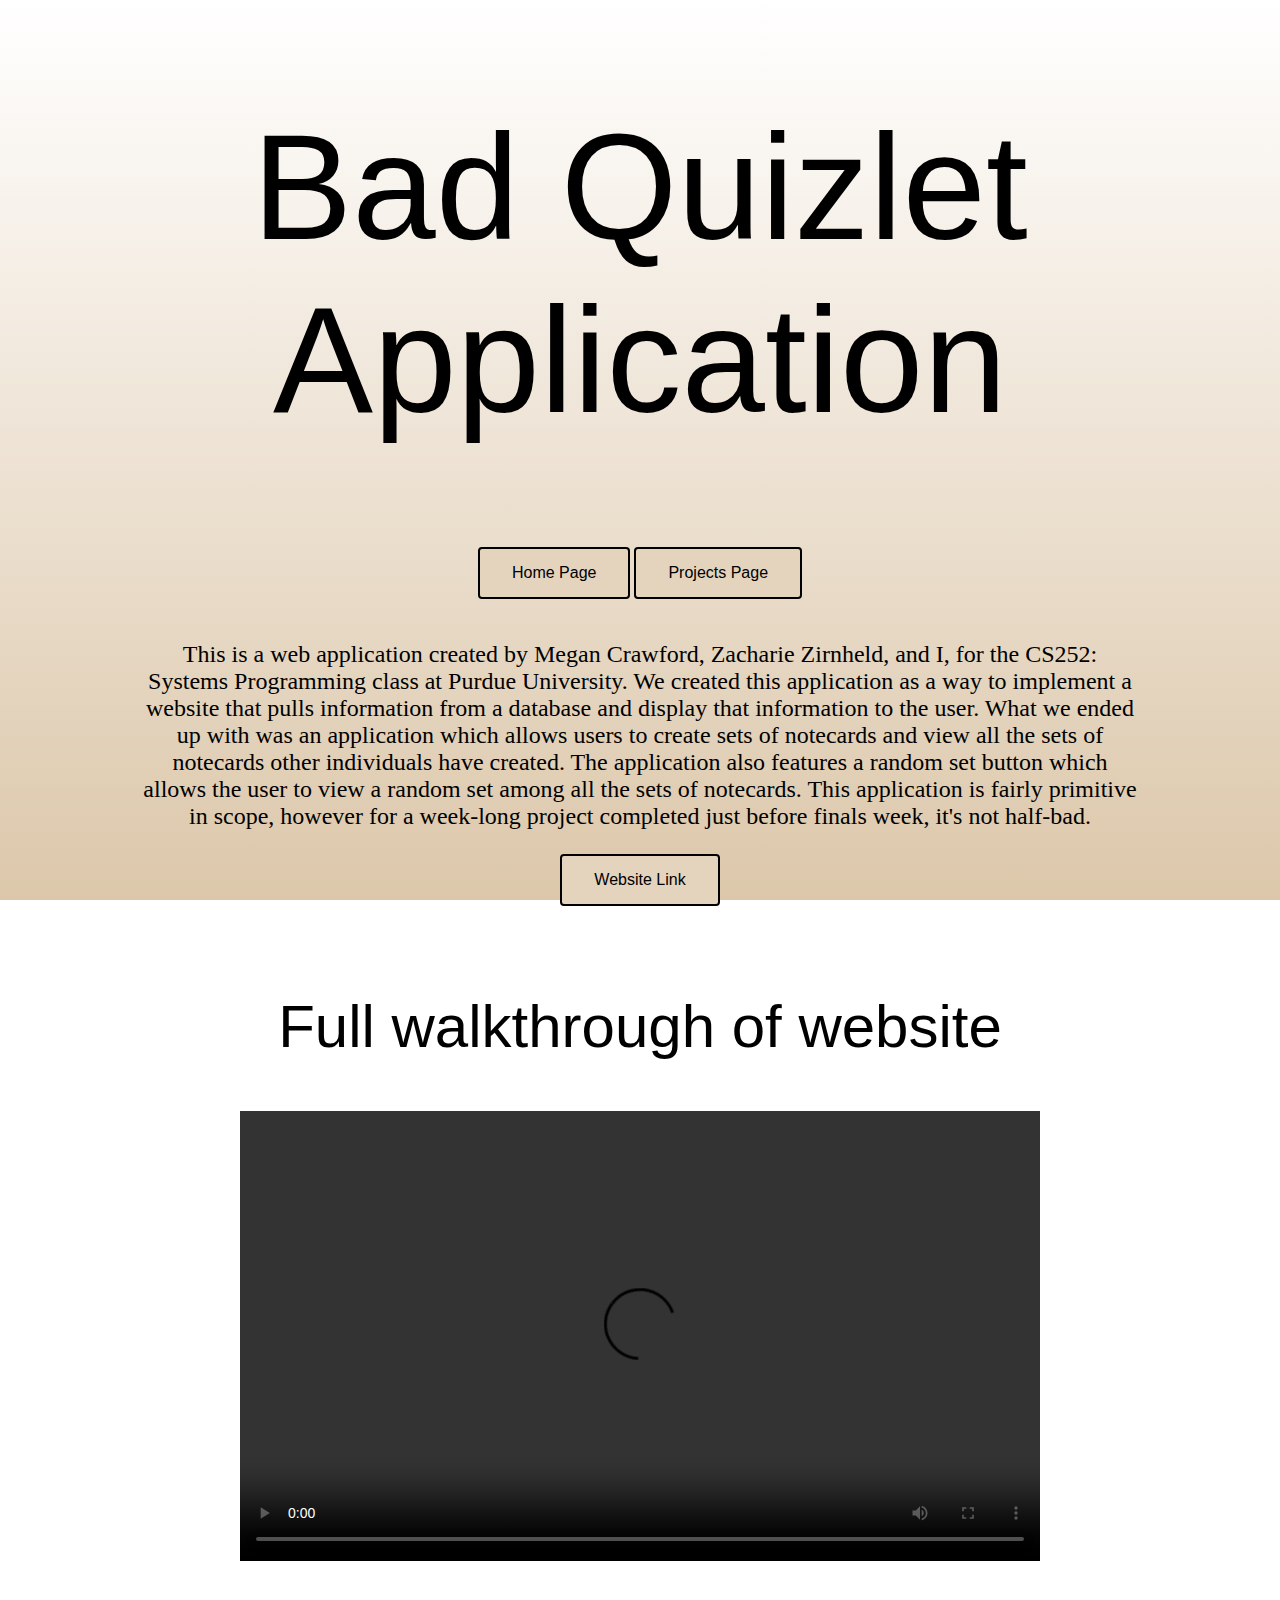
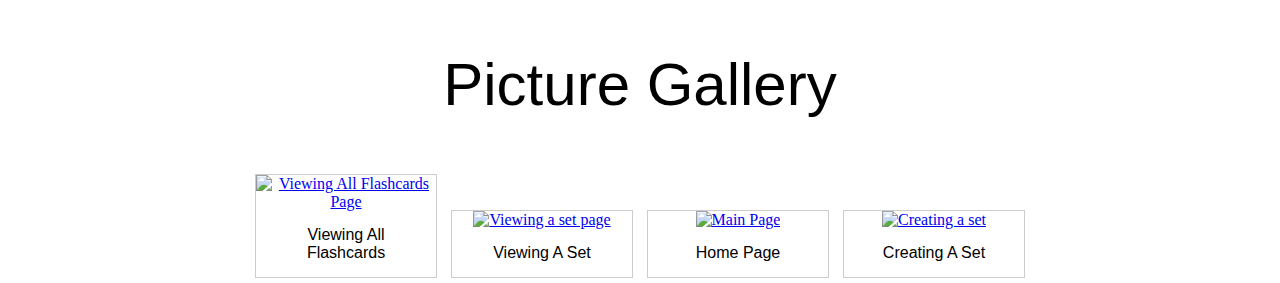
==== HTML/BadQuizlet.html @ 5fcfe098 "My First Commit hehe XD" ====
<!DOCTYPE html>
<html>
<head>

	<link rel="stylesheet" href="../StyleSheets/eachProject.css">

	<title>
		Bad Quizlet Project By Chris Chaney
	</title>
</head>
<body>

	<h1>
		Bad Quizlet Application
	</h1>

	<a href="../home.html" class="button">Home Page</a>
	<a href="projects.html" class="button">Projects Page</a>

	<br><br>

	<p>
		This is a web application created by Megan Crawford, Zacharie Zirnheld, and I, for the CS252: Systems Programming class at Purdue University. We created this application as a way to implement a website that pulls information from a database and display that information to the user. What we ended up with was an application which allows users to create sets of notecards and view all the sets of notecards other individuals have created. The application also features a random set button which allows the user to view a random set among all the sets of notecards. This application is fairly primitive in scope, however for a week-long project completed just before finals week, it's not half-bad.
	</p>

		<a href="http://badquizletapp.herokuapp.com" class="button">Website Link</a>

	<br><br><br>

	<h2>
		Full walkthrough of website
	</h2>

	<video width="800" height="450" controls>
  		<source src="../Videos/BadQuizlet.mp4" type="video/mp4">
  		<!--<source src="movie.ogg" type="video/ogg">-->
  		Your browser does not support the video tag.
	</video>

	<br><br><br>

	<h2>
		Picture Gallery
	</h2>

	<div class="gallery">
	  <a target="_blank" href="../ProjectImages/BadQuizlet2.png">
	    <img src="../ProjectImages/BadQuizlet2.png" alt="Viewing All Flashcards Page" width="600" height="400">
	  </a>
	  <div class="desc">Viewing All Flashcards</div>
	</div>

	<div class="gallery">
	  <a target="_blank" href="../ProjectImages/BadQuizlet3.png">
	    <img src="../ProjectImages/BadQuizlet3.png" alt="Viewing a set page" width="600" height="400">
	  </a>
	  <div class="desc">Viewing A Set</div>
	</div>

	<div class="gallery">
	  <a target="_blank" href="../ProjectImages/BadQuizlet1.png">
	    <img src="../ProjectImages/BadQuizlet1.png" alt="Main Page" width="600" height="400">
	  </a>
	  <div class="desc">Home Page</div>
	</div>

	<div class="gallery">
	  <a target="_blank" href="../ProjectImages/BadQuizlet4.png">
	    <img src="../ProjectImages/BadQuizlet4.png" alt="Creating a set" width="600" height="400">
	  </a>
	  <div class="desc">Creating A Set</div>
	</div>

</body>
</html>
---- StyleSheets/eachProject.css ----
html {
	height: 100%;
}

body {
	text-align: center;
	width: auto;
	height: 100%;
    margin: 0;
    background-repeat: no-repeat;
    background-attachment: fixed;
	background-image: linear-gradient(white, #dcc7aa);
	background-size: auto, auto;
	min-width: 1000px;
}

h1 {
	font: 150px Verdana, sans-serif;
	/*text-shadow: 0px 3px #808080;*/
	width: 100%;
	font-weight: 100;
}

h2 {
		font: 60px Verdana, sans-serif;
	/*text-shadow: 0px 3px #808080;*/
	width: 100%;
	font-weight: 100;
}

p {
	margin-left: auto;
	margin-right: auto;
	width: 1000px;
	font-family: Georgia, Times, "Times New Roman", serif;
	font-size: 24px;
}

div.gallery {
  margin: 5px;
  border: 1px solid #ccc;
  /*float: left;*/
  width: 180px;
  display: inline-block;
}

div.gallery:hover {
  border: 1px solid #777;
  box-shadow: 0 12px 16px 0 rgba(0,0,0,0.24), 0 17px 50px 0 rgba(0,0,0,0.19);
}

div.gallery img {
  width: 100%;
  height: auto;
}

div.desc {
  padding: 15px;
  text-align: center;
  font: 16px Verdana, sans-serif;
  font-weight: 500;
}

.button {
	border-radius: 4px;
  	background-color: #e4d4be;
  	border: 2px solid black;
  	color: black;
  	padding: 15px 32px;
  	text-align: center;
  	text-decoration: none;
  	display: inline-block;
  	font-family: Verdana, Geneva, sans-serif;
  	/*margin: 4px 2px;*/
  	cursor: pointer;
  	-webkit-transition-duration: 0.4s; /* Safari */
  	transition-duration: 0.4s;
}

.button:hover{
	box-shadow: 0 12px 16px 0 rgba(0,0,0,0.24), 0 17px 50px 0 rgba(0,0,0,0.19);
	background-color: black; /* Green */
  	color: white;
}
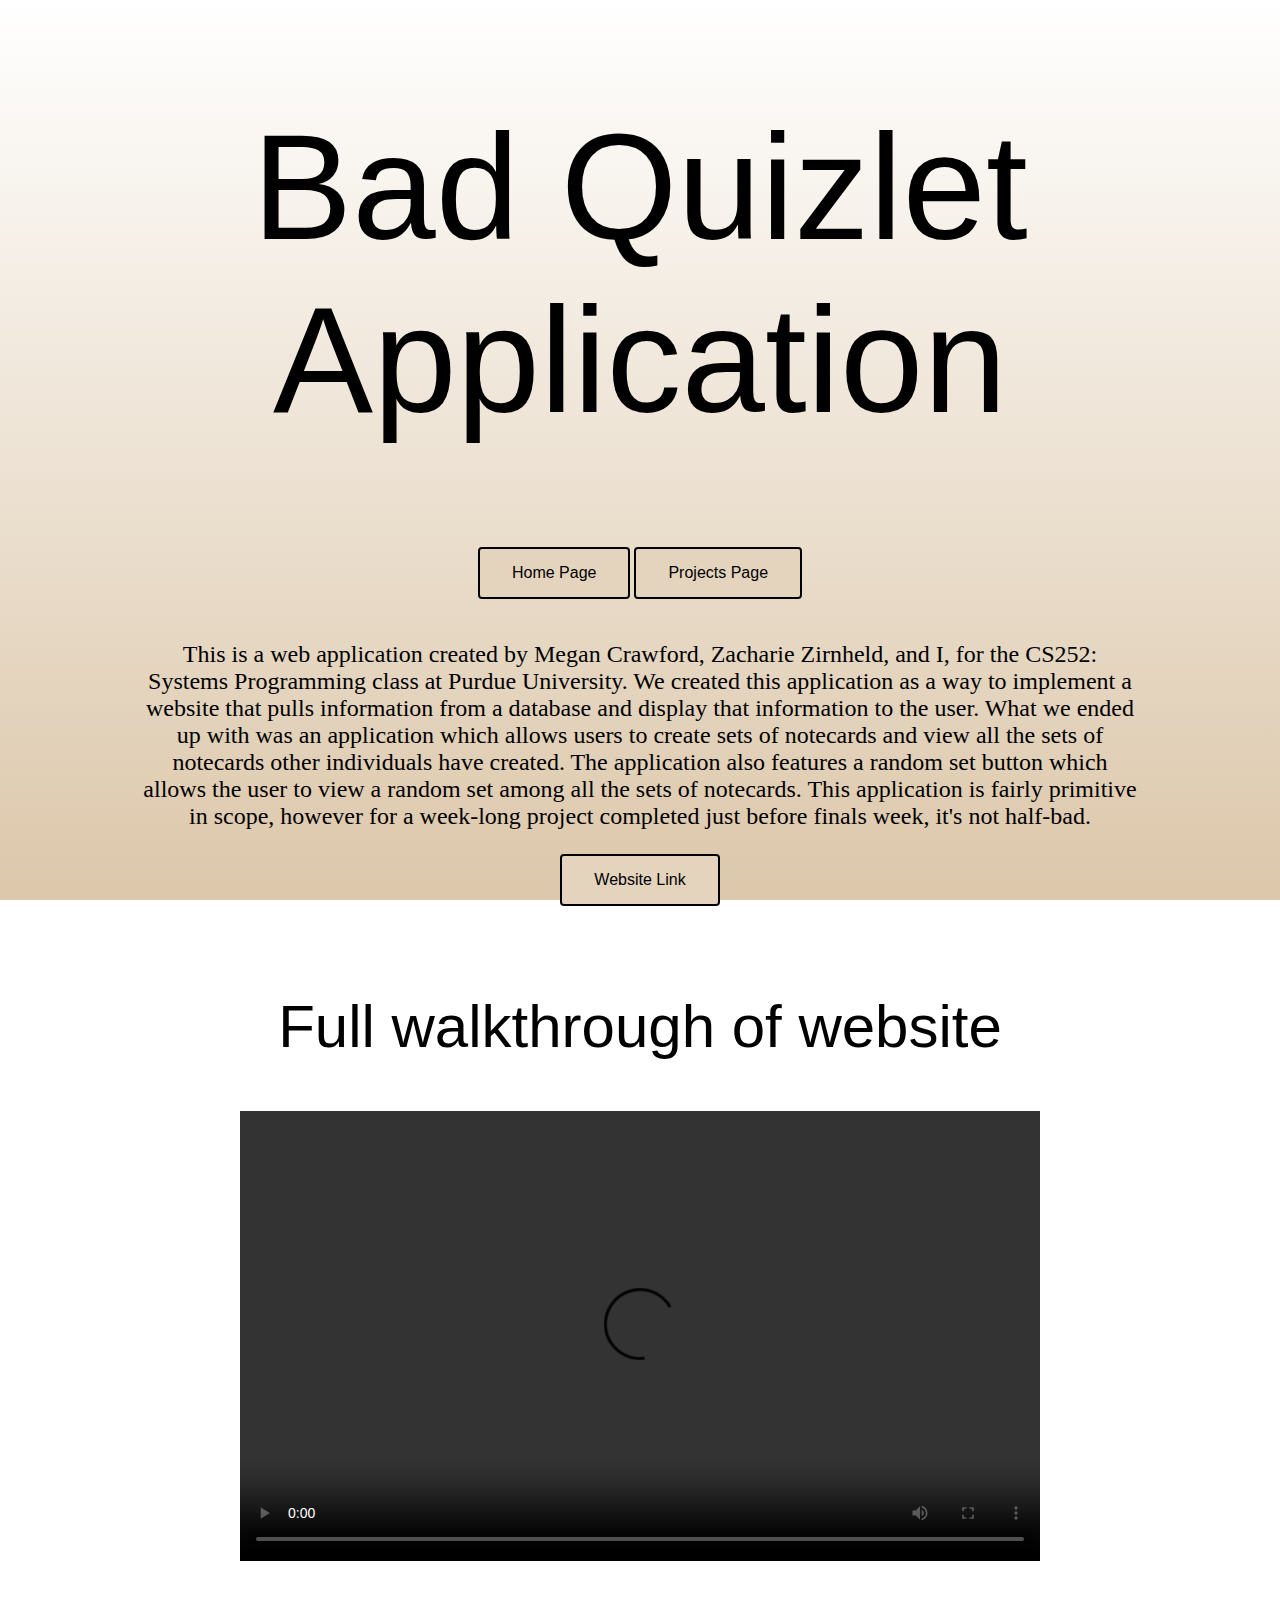
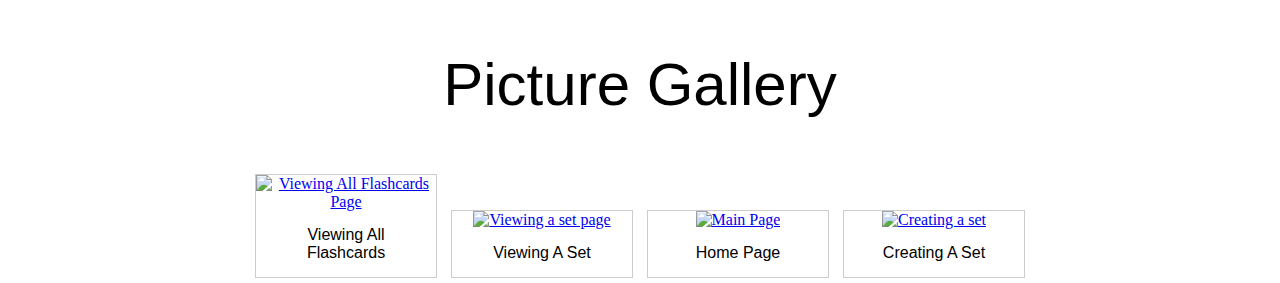
==== commit 354a4225: "Fixed spelling on a bunch of images" ====
--- a/HTML/BadQuizlet.html
+++ b/HTML/BadQuizlet.html
@@ -44,28 +44,28 @@
 	</h2>
 
 	<div class="gallery">
-	  <a target="_blank" href="../ProjectImages/BadQuizlet2.png">
+	  <a target="_blank" href="../ProjectImages/BadQuizlet2.PNG">
 	    <img src="../ProjectImages/BadQuizlet2.png" alt="Viewing All Flashcards Page" width="600" height="400">
 	  </a>
 	  <div class="desc">Viewing All Flashcards</div>
 	</div>
 
 	<div class="gallery">
-	  <a target="_blank" href="../ProjectImages/BadQuizlet3.png">
+	  <a target="_blank" href="../ProjectImages/BadQuizlet3.PNG">
 	    <img src="../ProjectImages/BadQuizlet3.png" alt="Viewing a set page" width="600" height="400">
 	  </a>
 	  <div class="desc">Viewing A Set</div>
 	</div>
 
 	<div class="gallery">
-	  <a target="_blank" href="../ProjectImages/BadQuizlet1.png">
+	  <a target="_blank" href="../ProjectImages/BadQuizlet1.PNG">
 	    <img src="../ProjectImages/BadQuizlet1.png" alt="Main Page" width="600" height="400">
 	  </a>
 	  <div class="desc">Home Page</div>
 	</div>
 
 	<div class="gallery">
-	  <a target="_blank" href="../ProjectImages/BadQuizlet4.png">
+	  <a target="_blank" href="../ProjectImages/BadQuizlet4.PNG">
 	    <img src="../ProjectImages/BadQuizlet4.png" alt="Creating a set" width="600" height="400">
 	  </a>
 	  <div class="desc">Creating A Set</div>
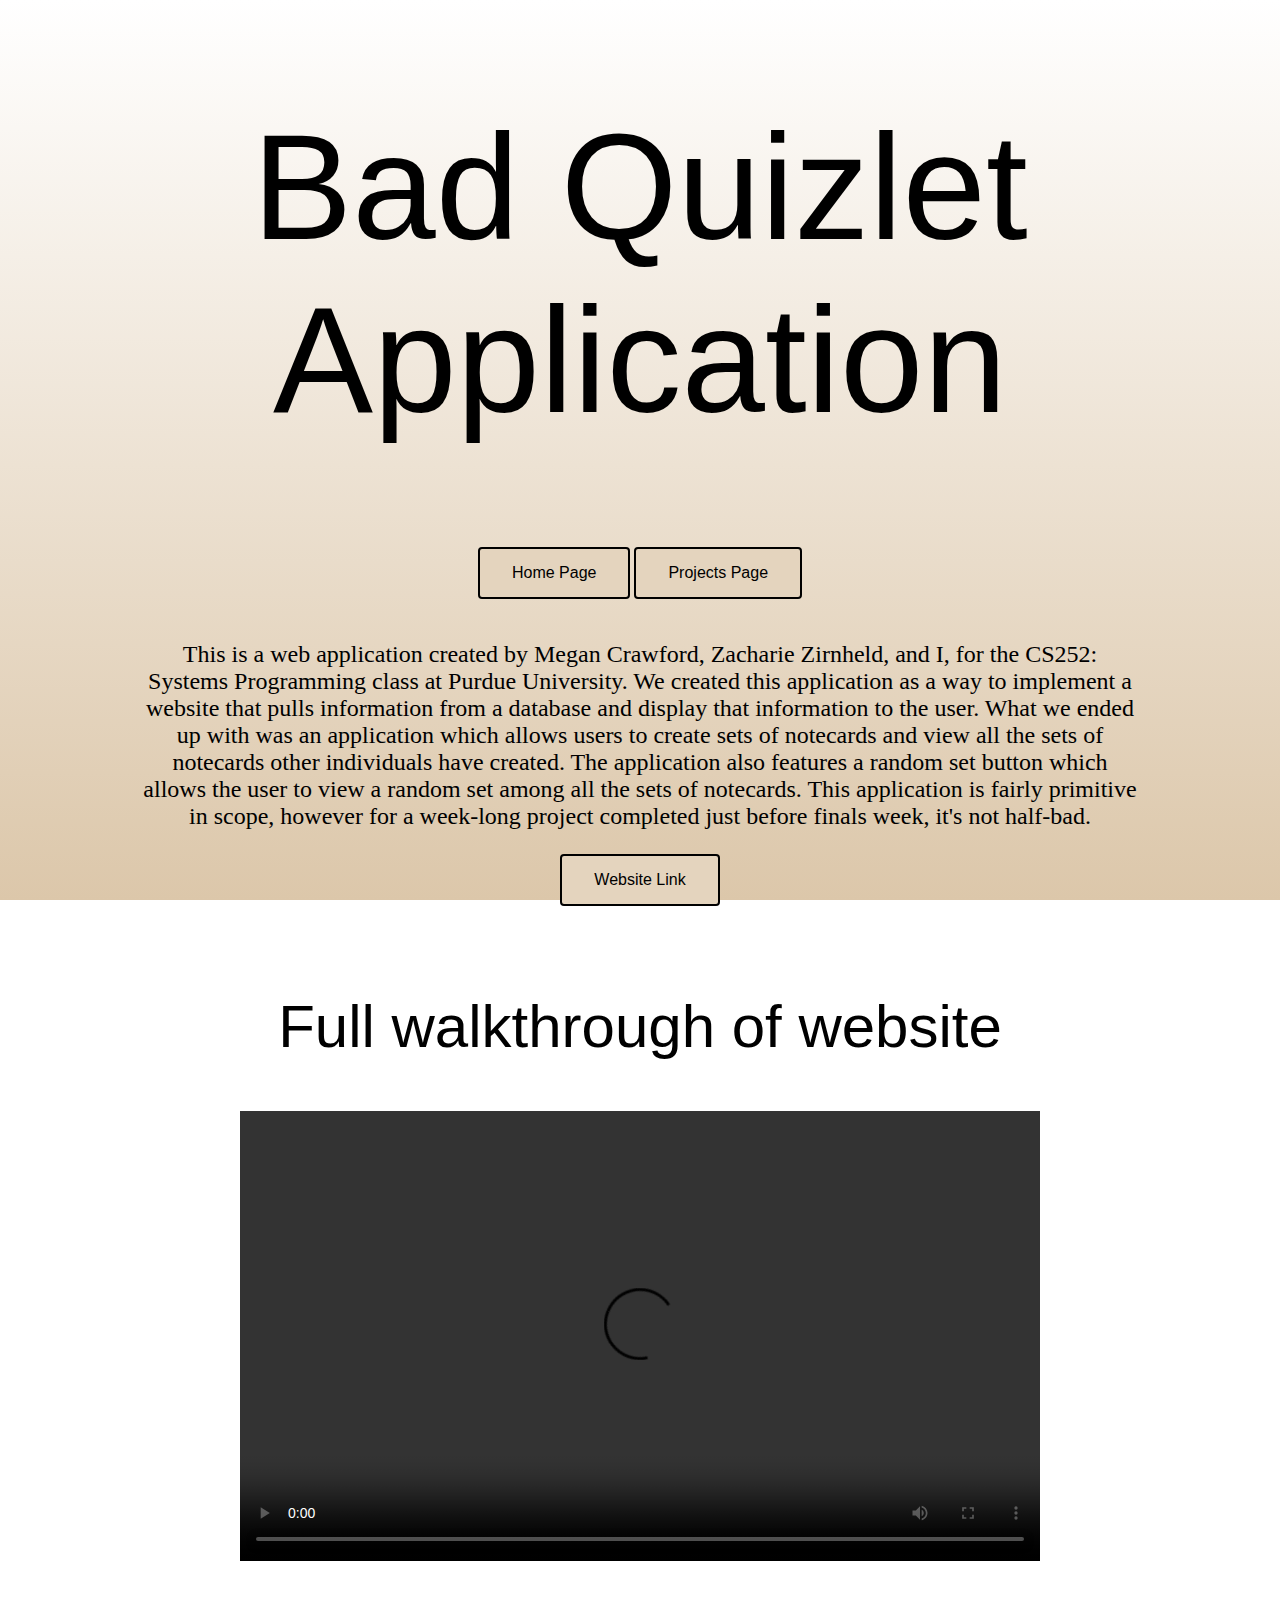
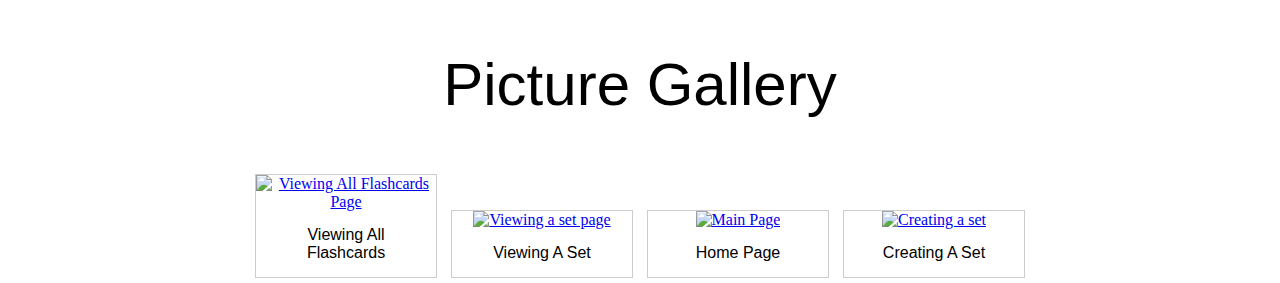
==== commit 54dad85c: "Github doesn't recognize my pictures. Why..." ====
--- a/HTML/BadQuizlet.html
+++ b/HTML/BadQuizlet.html
@@ -14,7 +14,7 @@
 		Bad Quizlet Application
 	</h1>
 
-	<a href="../home.html" class="button">Home Page</a>
+	<a href="../index.html" class="button">Home Page</a>
 	<a href="projects.html" class="button">Projects Page</a>
 
 	<br><br>
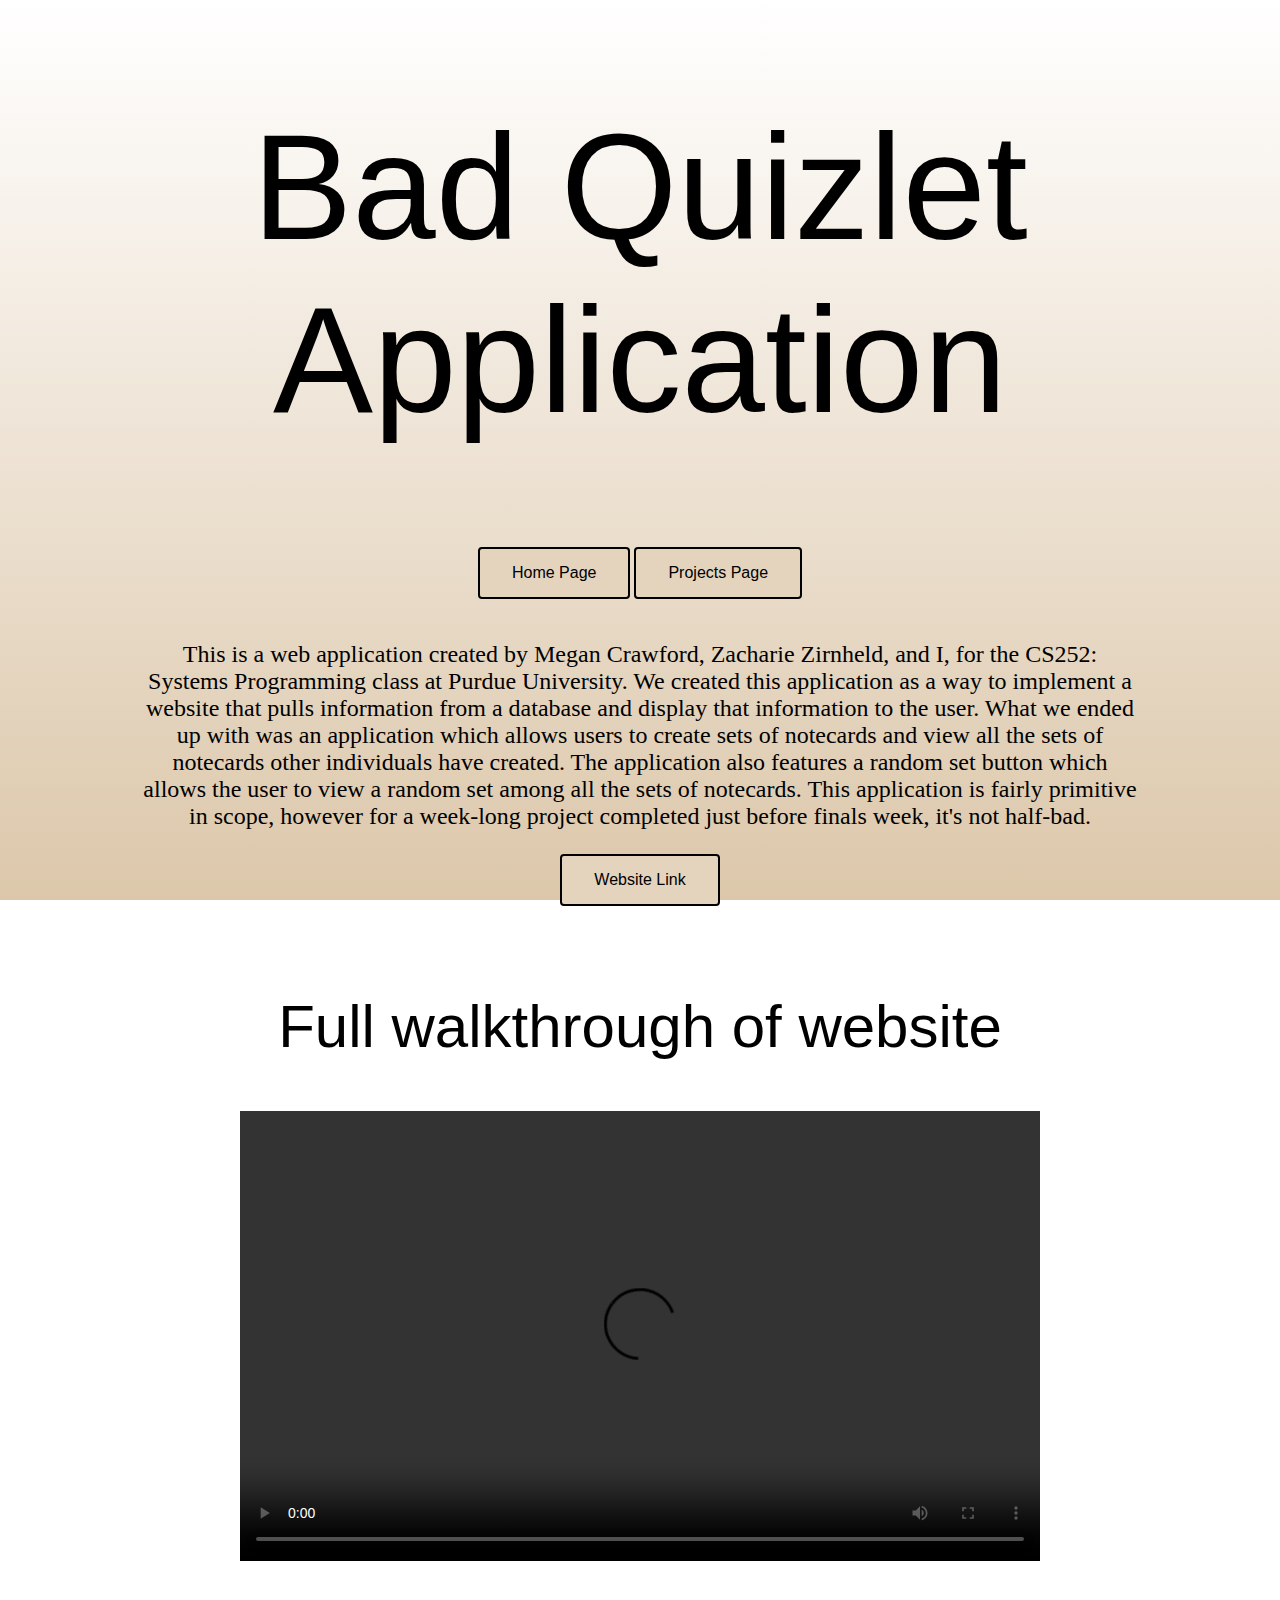
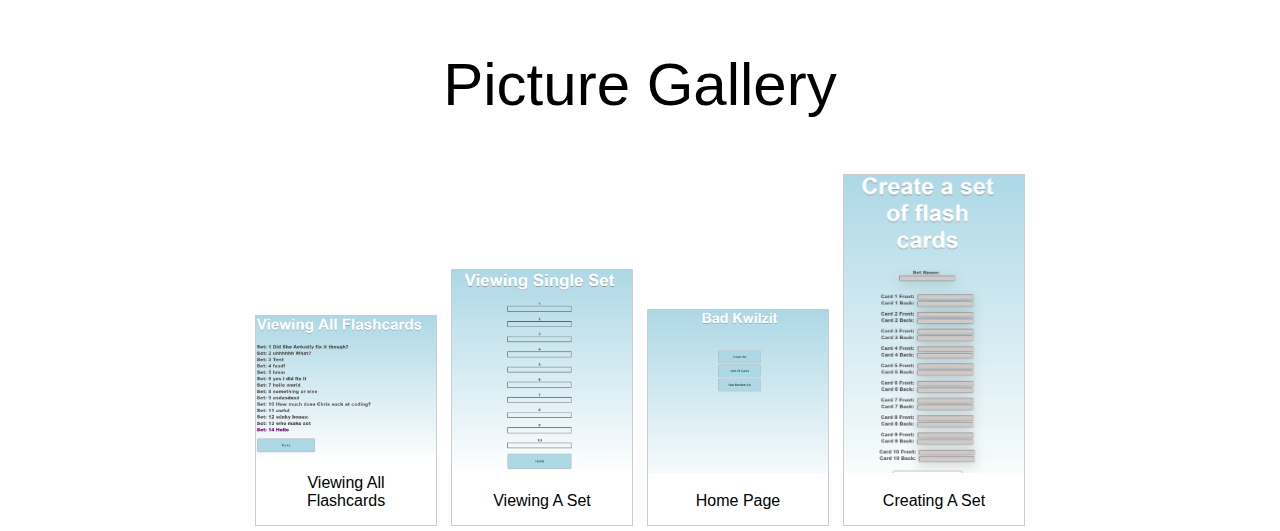
==== commit 46d8d3ac: "PICTURES ARE FINALLY FIXED MUAHAHA" ====
--- a/HTML/BadQuizlet.html
+++ b/HTML/BadQuizlet.html
@@ -45,28 +45,28 @@
 
 	<div class="gallery">
 	  <a target="_blank" href="../ProjectImages/BadQuizlet2.PNG">
-	    <img src="../ProjectImages/BadQuizlet2.png" alt="Viewing All Flashcards Page" width="600" height="400">
+	    <img src="../ProjectImages/BadQuizlet2.PNG" alt="Viewing All Flashcards Page" width="600" height="400">
 	  </a>
 	  <div class="desc">Viewing All Flashcards</div>
 	</div>
 
 	<div class="gallery">
 	  <a target="_blank" href="../ProjectImages/BadQuizlet3.PNG">
-	    <img src="../ProjectImages/BadQuizlet3.png" alt="Viewing a set page" width="600" height="400">
+	    <img src="../ProjectImages/BadQuizlet3.PNG" alt="Viewing a set page" width="600" height="400">
 	  </a>
 	  <div class="desc">Viewing A Set</div>
 	</div>
 
 	<div class="gallery">
 	  <a target="_blank" href="../ProjectImages/BadQuizlet1.PNG">
-	    <img src="../ProjectImages/BadQuizlet1.png" alt="Main Page" width="600" height="400">
+	    <img src="../ProjectImages/BadQuizlet1.PNG" alt="Main Page" width="600" height="400">
 	  </a>
 	  <div class="desc">Home Page</div>
 	</div>
 
 	<div class="gallery">
 	  <a target="_blank" href="../ProjectImages/BadQuizlet4.PNG">
-	    <img src="../ProjectImages/BadQuizlet4.png" alt="Creating a set" width="600" height="400">
+	    <img src="../ProjectImages/BadQuizlet4.PNG" alt="Creating a set" width="600" height="400">
 	  </a>
 	  <div class="desc">Creating A Set</div>
 	</div>
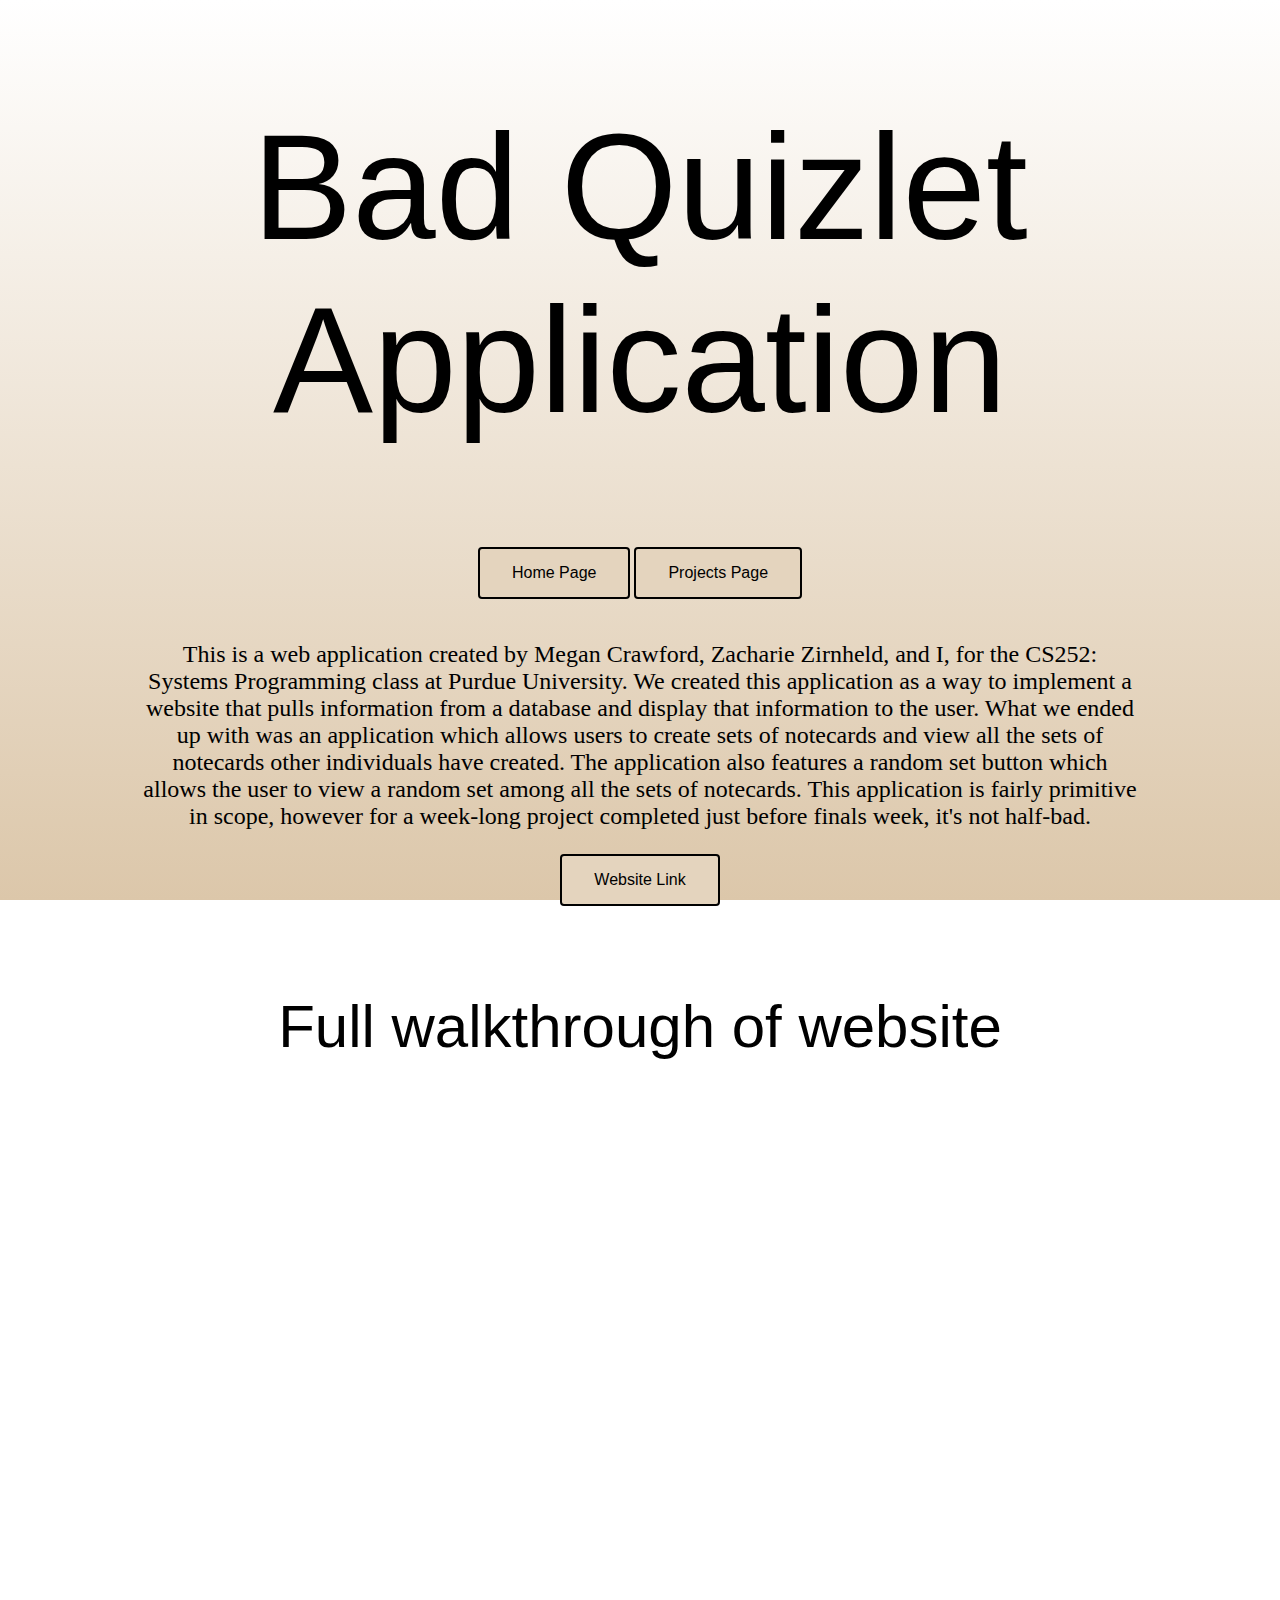
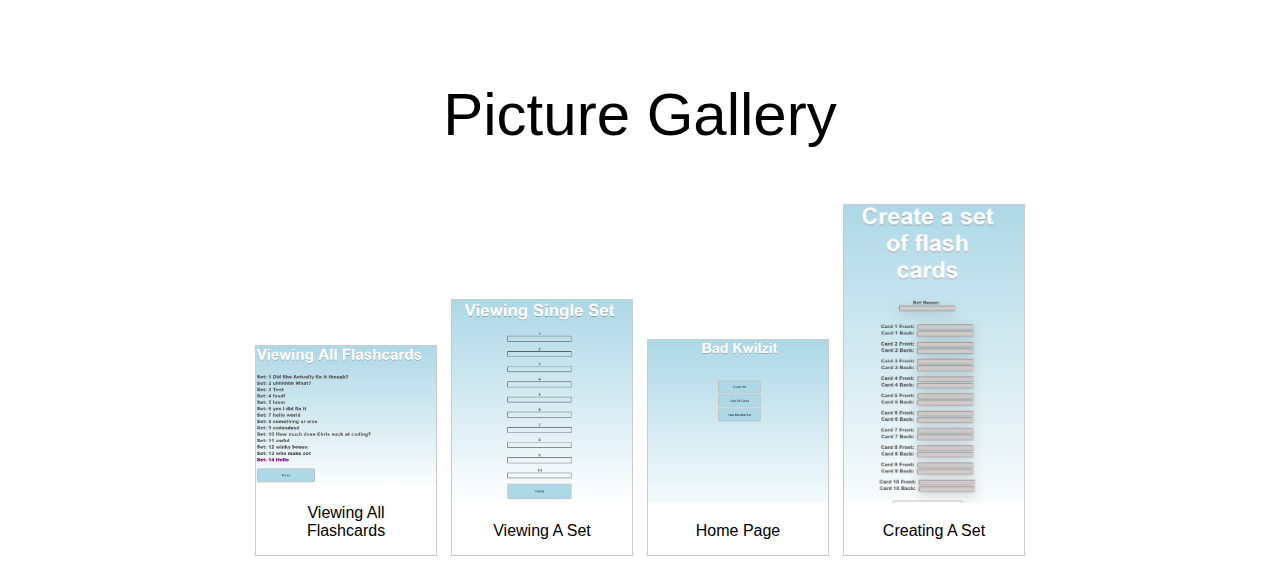
==== commit 3eb843d1: "Videos -> Youtube Videos" ====
--- a/HTML/BadQuizlet.html
+++ b/HTML/BadQuizlet.html
@@ -31,11 +31,13 @@
 		Full walkthrough of website
 	</h2>
 
-	<video width="800" height="450" controls>
+	<!--<video width="800" height="450" controls>
   		<source src="../Videos/BadQuizlet.mp4" type="video/mp4">
-  		<!--<source src="movie.ogg" type="video/ogg">-->
+  		<source src="movie.ogg" type="video/ogg">
   		Your browser does not support the video tag.
-	</video>
+	</video>-->
+
+	<iframe width="853" height="480" src="https://www.youtube.com/embed/npbOJTc5nAU" frameborder="0" allow="accelerometer; autoplay; encrypted-media; gyroscope; picture-in-picture" allowfullscreen></iframe>
 
 	<br><br><br>
 
